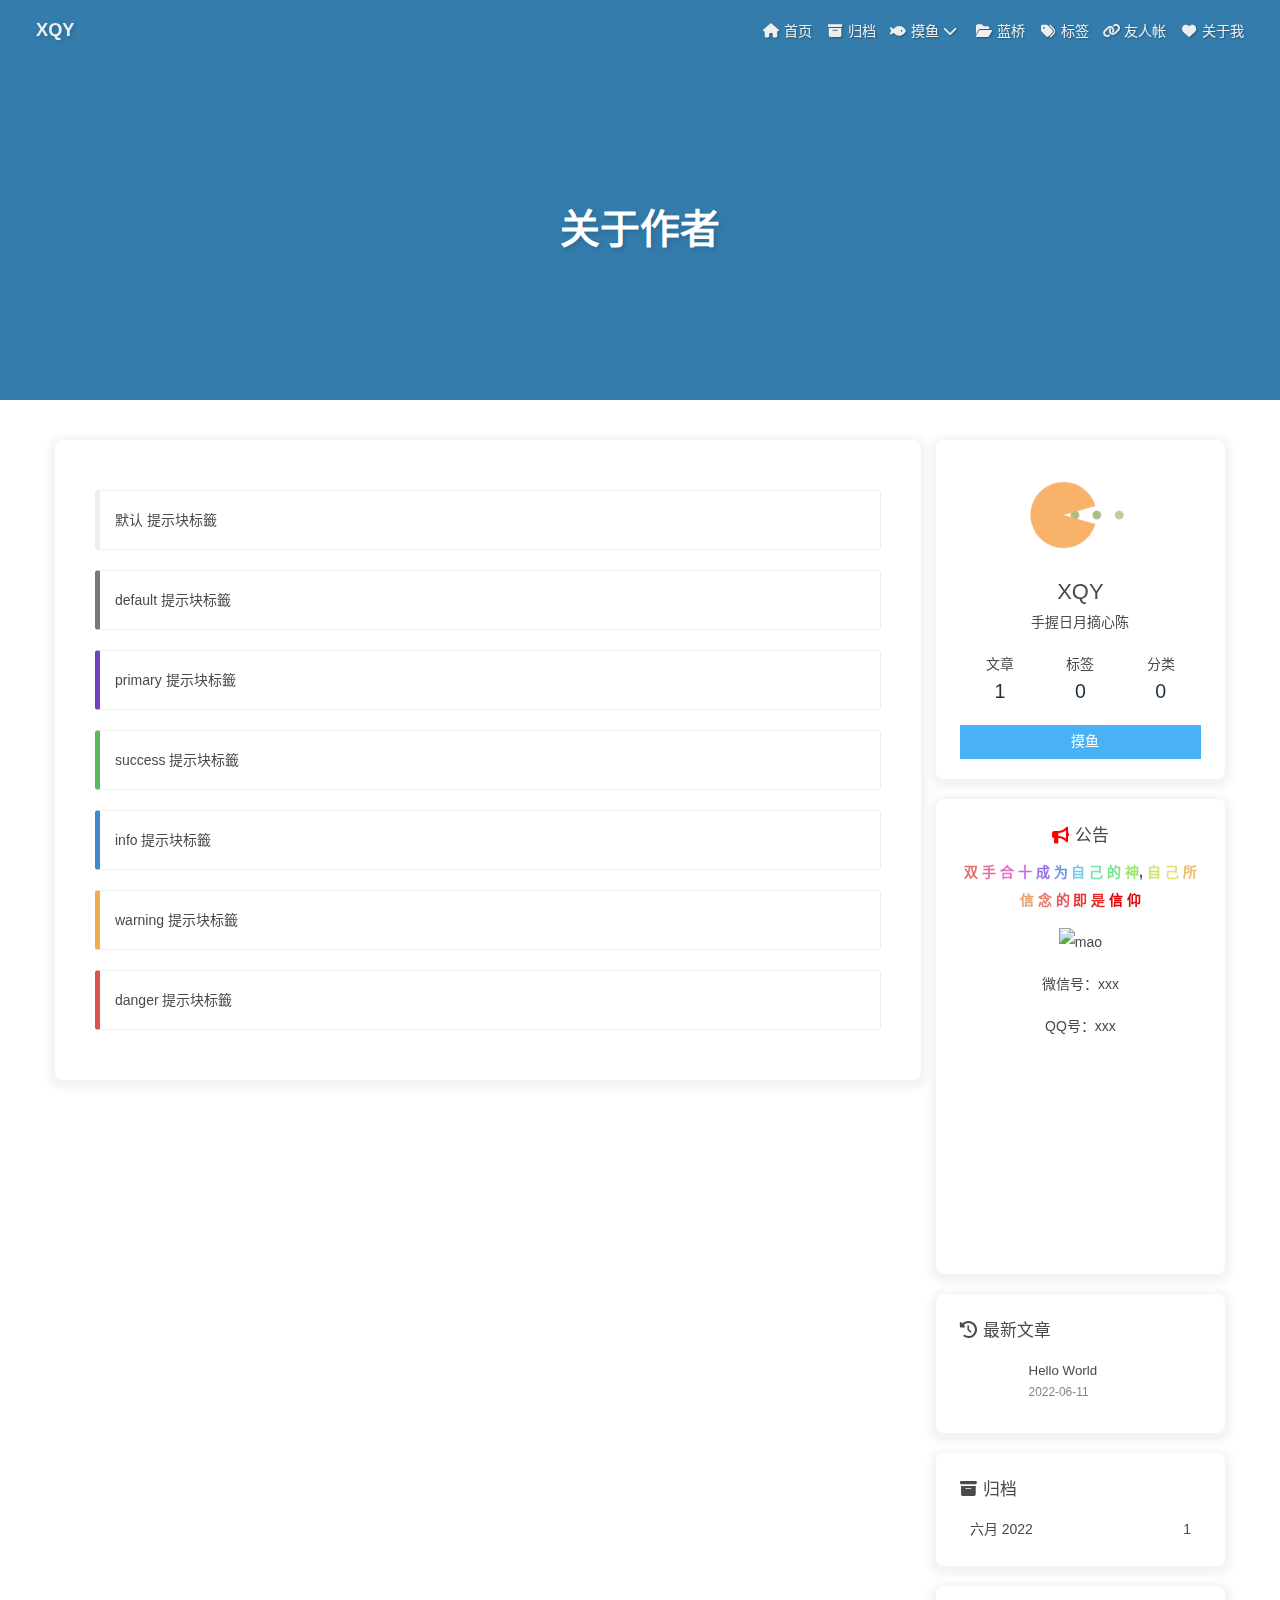
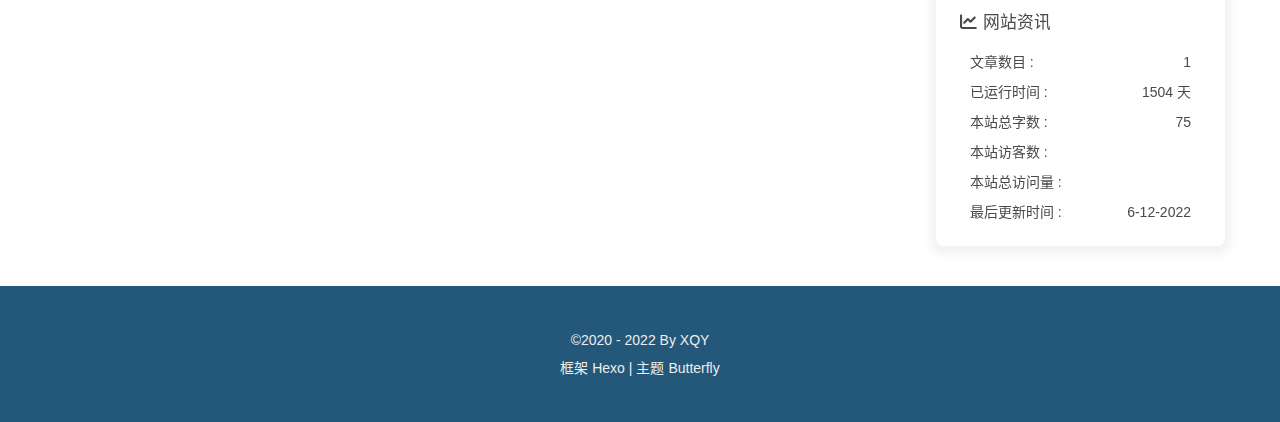
==== about/index.html @ 353a4642 "Site updated: 2022-06-24 10:11:02" ====
<!DOCTYPE html><html lang="zh-CN" data-theme="light"><head><meta charset="UTF-8"><meta http-equiv="X-UA-Compatible" content="IE=edge"><meta name="viewport" content="width=device-width, initial-scale=1.0, maximum-scale=1.0, user-scalable=no"><title>关于作者 | XQY</title><meta name="author" content="XQY"><meta name="copyright" content="XQY"><meta name="format-detection" content="telephone=no"><meta name="theme-color" content="#ffffff"><meta name="description" content="默认 提示块标籤   default 提示块标籤   primary 提示块标籤   success 提示块标籤   info 提示块标籤   warning 提示块标籤   danger 提示块标籤">
<meta property="og:type" content="website">
<meta property="og:title" content="关于作者">
<meta property="og:url" content="http://example.com/about/index.html">
<meta property="og:site_name" content="XQY">
<meta property="og:description" content="默认 提示块标籤   default 提示块标籤   primary 提示块标籤   success 提示块标籤   info 提示块标籤   warning 提示块标籤   danger 提示块标籤">
<meta property="og:locale" content="zh_CN">
<meta property="og:image" content="[data-uri]">
<meta property="article:published_time" content="2022-06-11T10:10:39.000Z">
<meta property="article:modified_time" content="2022-06-12T13:52:58.024Z">
<meta property="article:author" content="XQY">
<meta name="twitter:card" content="summary">
<meta name="twitter:image" content="[data-uri]"><link rel="shortcut icon" href="/img/favicon.png"><link rel="canonical" href="http://example.com/about/"><link rel="preconnect" href="//cdn.jsdelivr.net"/><link rel="preconnect" href="//busuanzi.ibruce.info"/><link rel="stylesheet" href="/css/index.css"><link rel="stylesheet" href="https://cdn.jsdelivr.net/npm/@fortawesome/fontawesome-free@6/css/all.min.css" media="print" onload="this.media='all'"><link rel="stylesheet" href="https://cdn.jsdelivr.net/npm/@fancyapps/ui/dist/fancybox.css" media="print" onload="this.media='all'"><script>const GLOBAL_CONFIG = { 
  root: '/',
  algolia: undefined,
  localSearch: undefined,
  translate: undefined,
  noticeOutdate: undefined,
  highlight: {"plugin":"highlighjs","highlightCopy":true,"highlightLang":true,"highlightHeightLimit":false},
  copy: {
    success: '复制成功',
    error: '复制错误',
    noSupport: '浏览器不支持'
  },
  relativeDate: {
    homepage: false,
    post: false
  },
  runtime: '天',
  date_suffix: {
    just: '刚刚',
    min: '分钟前',
    hour: '小时前',
    day: '天前',
    month: '个月前'
  },
  copyright: undefined,
  lightbox: 'fancybox',
  Snackbar: undefined,
  source: {
    justifiedGallery: {
      js: 'https://cdn.jsdelivr.net/npm/flickr-justified-gallery@2/dist/fjGallery.min.js',
      css: 'https://cdn.jsdelivr.net/npm/flickr-justified-gallery@2/dist/fjGallery.min.css'
    }
  },
  isPhotoFigcaption: false,
  islazyload: false,
  isAnchor: false
}</script><script id="config-diff">var GLOBAL_CONFIG_SITE = {
  title: '关于作者',
  isPost: false,
  isHome: false,
  isHighlightShrink: false,
  isToc: false,
  postUpdate: '2022-06-12 21:52:58'
}</script><noscript><style type="text/css">
  #nav {
    opacity: 1
  }
  .justified-gallery img {
    opacity: 1
  }

  #recent-posts time,
  #post-meta time {
    display: inline !important
  }
</style></noscript><script>(win=>{
    win.saveToLocal = {
      set: function setWithExpiry(key, value, ttl) {
        if (ttl === 0) return
        const now = new Date()
        const expiryDay = ttl * 86400000
        const item = {
          value: value,
          expiry: now.getTime() + expiryDay,
        }
        localStorage.setItem(key, JSON.stringify(item))
      },

      get: function getWithExpiry(key) {
        const itemStr = localStorage.getItem(key)

        if (!itemStr) {
          return undefined
        }
        const item = JSON.parse(itemStr)
        const now = new Date()

        if (now.getTime() > item.expiry) {
          localStorage.removeItem(key)
          return undefined
        }
        return item.value
      }
    }
  
    win.getScript = url => new Promise((resolve, reject) => {
      const script = document.createElement('script')
      script.src = url
      script.async = true
      script.onerror = reject
      script.onload = script.onreadystatechange = function() {
        const loadState = this.readyState
        if (loadState && loadState !== 'loaded' && loadState !== 'complete') return
        script.onload = script.onreadystatechange = null
        resolve()
      }
      document.head.appendChild(script)
    })
  
      win.activateDarkMode = function () {
        document.documentElement.setAttribute('data-theme', 'dark')
        if (document.querySelector('meta[name="theme-color"]') !== null) {
          document.querySelector('meta[name="theme-color"]').setAttribute('content', '#0d0d0d')
        }
      }
      win.activateLightMode = function () {
        document.documentElement.setAttribute('data-theme', 'light')
        if (document.querySelector('meta[name="theme-color"]') !== null) {
          document.querySelector('meta[name="theme-color"]').setAttribute('content', '#ffffff')
        }
      }
      const t = saveToLocal.get('theme')
    
          if (t === 'dark') activateDarkMode()
          else if (t === 'light') activateLightMode()
        
      const asideStatus = saveToLocal.get('aside-status')
      if (asideStatus !== undefined) {
        if (asideStatus === 'hide') {
          document.documentElement.classList.add('hide-aside')
        } else {
          document.documentElement.classList.remove('hide-aside')
        }
      }
    
    const detectApple = () => {
      if(/iPad|iPhone|iPod|Macintosh/.test(navigator.userAgent)){
        document.documentElement.classList.add('apple')
      }
    }
    detectApple()
    })(window)</script><link rel="stylesheet" href="/css/universe.css"><svg aria-hidden="true" style="position:absolute; overflow:hidden; width:0; height:0"><symbol id="icon-sun" viewBox="0 0 1024 1024"><path d="M960 512l-128 128v192h-192l-128 128-128-128H192v-192l-128-128 128-128V192h192l128-128 128 128h192v192z" fill="#FFD878" p-id="8420"></path><path d="M736 512a224 224 0 1 0-448 0 224 224 0 1 0 448 0z" fill="#FFE4A9" p-id="8421"></path><path d="M512 109.248L626.752 224H800v173.248L914.752 512 800 626.752V800h-173.248L512 914.752 397.248 800H224v-173.248L109.248 512 224 397.248V224h173.248L512 109.248M512 64l-128 128H192v192l-128 128 128 128v192h192l128 128 128-128h192v-192l128-128-128-128V192h-192l-128-128z" fill="#4D5152" p-id="8422"></path><path d="M512 320c105.888 0 192 86.112 192 192s-86.112 192-192 192-192-86.112-192-192 86.112-192 192-192m0-32a224 224 0 1 0 0 448 224 224 0 0 0 0-448z" fill="#4D5152" p-id="8423"></path></symbol><symbol id="icon-moon" viewBox="0 0 1024 1024"><path d="M611.370667 167.082667a445.013333 445.013333 0 0 1-38.4 161.834666 477.824 477.824 0 0 1-244.736 244.394667 445.141333 445.141333 0 0 1-161.109334 38.058667 85.077333 85.077333 0 0 0-65.066666 135.722666A462.08 462.08 0 1 0 747.093333 102.058667a85.077333 85.077333 0 0 0-135.722666 65.024z" fill="#FFB531" p-id="11345"></path><path d="M329.728 274.133333l35.157333-35.157333a21.333333 21.333333 0 1 0-30.165333-30.165333l-35.157333 35.157333-35.114667-35.157333a21.333333 21.333333 0 0 0-30.165333 30.165333l35.114666 35.157333-35.114666 35.157334a21.333333 21.333333 0 1 0 30.165333 30.165333l35.114667-35.157333 35.157333 35.157333a21.333333 21.333333 0 1 0 30.165333-30.165333z" fill="#030835" p-id="11346"></path></symbol></svg><meta name="generator" content="Hexo 6.2.0"></head><body><div id="web_bg"></div><div id="sidebar"><div id="menu-mask"></div><div id="sidebar-menus"><div class="avatar-img is-center"><img src="https://i.loli.net/2021/02/24/5O1day2nriDzjSu.png" onerror="onerror=null;src='/img/friend_404.gif'" alt="avatar"/></div><div class="sidebar-site-data site-data is-center"><a href="/archives/"><div class="headline">文章</div><div class="length-num">1</div></a><a href="/tags/"><div class="headline">标签</div><div class="length-num">0</div></a><a href="/categories/"><div class="headline">分类</div><div class="length-num">0</div></a></div><hr/><div class="menus_items"><div class="menus_item"><a class="site-page" href="/"><i class="fa-fw fas fa-home"></i><span> 首页</span></a></div><div class="menus_item"><a class="site-page" href="/archives/"><i class="fa-fw fas fa-archive"></i><span> 归档</span></a></div><div class="menus_item"><a class="site-page group" href="javascript:void(0);"><i class="fa-fw fas fa-fish"></i><span> 摸鱼</span><i class="fas fa-chevron-down"></i></a><ul class="menus_item_child"><li><a class="site-page child" href="/moyu/"><i class="fa-fw fas fa-gamepad"></i><span> 游戏</span></a></li><li><a class="site-page child" href="/tools/"><i class="fa-fw fas fa-tools"></i><span> 工具</span></a></li></ul></div><div class="menus_item"><a class="site-page" href="/lanqiao/"><i class="fa-fw fas fa-folder-open"></i><span> 蓝桥</span></a></div><div class="menus_item"><a class="site-page" href="/tags/"><i class="fa-fw fas fa-tags"></i><span> 标签</span></a></div><div class="menus_item"><a class="site-page" href="/link/"><i class="fa-fw fas fa-link"></i><span> 友人帐</span></a></div><div class="menus_item"><a class="site-page" href="/about/"><i class="fa-fw fas fa-heart"></i><span> 关于我</span></a></div></div></div></div><div class="page" id="body-wrap"><header class="not-home-page" id="page-header"><nav id="nav"><span id="blog_name"><a id="site-name" href="/">XQY</a></span><div id="menus"><div class="menus_items"><div class="menus_item"><a class="site-page" href="/"><i class="fa-fw fas fa-home"></i><span> 首页</span></a></div><div class="menus_item"><a class="site-page" href="/archives/"><i class="fa-fw fas fa-archive"></i><span> 归档</span></a></div><div class="menus_item"><a class="site-page group" href="javascript:void(0);"><i class="fa-fw fas fa-fish"></i><span> 摸鱼</span><i class="fas fa-chevron-down"></i></a><ul class="menus_item_child"><li><a class="site-page child" href="/moyu/"><i class="fa-fw fas fa-gamepad"></i><span> 游戏</span></a></li><li><a class="site-page child" href="/tools/"><i class="fa-fw fas fa-tools"></i><span> 工具</span></a></li></ul></div><div class="menus_item"><a class="site-page" href="/lanqiao/"><i class="fa-fw fas fa-folder-open"></i><span> 蓝桥</span></a></div><div class="menus_item"><a class="site-page" href="/tags/"><i class="fa-fw fas fa-tags"></i><span> 标签</span></a></div><div class="menus_item"><a class="site-page" href="/link/"><i class="fa-fw fas fa-link"></i><span> 友人帐</span></a></div><div class="menus_item"><a class="site-page" href="/about/"><i class="fa-fw fas fa-heart"></i><span> 关于我</span></a></div></div><div id="toggle-menu"><a class="site-page"><i class="fas fa-bars fa-fw"></i></a></div></div></nav><div id="page-site-info"><h1 id="site-title">关于作者</h1></div></header><main class="layout" id="content-inner"><div id="page"><div id="article-container"><div class="note simple"><p>默认 提示块标籤</p>
</div>

<div class="note default simple"><p>default 提示块标籤</p>
</div>

<div class="note primary simple"><p>primary 提示块标籤</p>
</div>

<div class="note success simple"><p>success 提示块标籤</p>
</div>

<div class="note info simple"><p>info 提示块标籤</p>
</div>

<div class="note warning simple"><p>warning 提示块标籤</p>
</div>

<div class="note danger simple"><p>danger 提示块标籤</p>
</div>
</div></div><div class="aside-content" id="aside-content"><div class="card-widget card-info"><div class="is-center"><div class="avatar-img"><img src="https://i.loli.net/2021/02/24/5O1day2nriDzjSu.png" onerror="this.onerror=null;this.src='/img/friend_404.gif'" alt="avatar"/></div><div class="author-info__name">XQY</div><div class="author-info__description">手握日月摘心陈</div></div><div class="card-info-data site-data is-center"><a href="/archives/"><div class="headline">文章</div><div class="length-num">1</div></a><a href="/tags/"><div class="headline">标签</div><div class="length-num">0</div></a><a href="/categories/"><div class="headline">分类</div><div class="length-num">0</div></a></div><a id="card-info-btn" target="_blank" rel="noopener" href="https://haiyong.site/moyu/"><i class="iconfont icon-youxishoubing"></i><span>摸鱼</span></a></div><div class="card-widget card-announcement"><div class="item-headline"><i class="fas fa-bullhorn fa-shake"></i><span>公告</span></div><div class="announcement_content"><b><font color="#e66b6d">双</font> <font color="#e66d98">手</font> <font color="#e66cc6">合</font> <font color="#cc6de6">十</font> <font color="#9770e6">成</font> <font color="#6d93e6">为</font> <font color="#6fcde6">自</font> <font color="#72e6b6">己</font> <font color="#72e689">的</font> <font color="#99e670">神</font>, <font color="#cde670">自</font> <font color="#e6df72">己</font> <font color="#e6c073">所</font> <font color="#e6a271">信</font> <font color="#e6796f">念</font> <font color="#e65454">的</font> <font color="#e63333">即</font> <font color="#e62c2c">是</font> <font color="#e60101">信</font> <font color="#e60101">仰</font></b> <p align="center"><img src="https://img-blog.csdnimg.cn/f7384c88956d4378b72e47548e19c9f8.gif" width="50" alt="mao"></p> <p align="center">微信号：xxx</p> <p align="center">QQ号：xxx</p></div><div class="xpand" style="height:200px;"><canvas class="illo" width="800" height="800" style="max-width: 200px; max-height: 200px; touch-action: none; width: 640px; height: 640px;"></canvas></div><script src="https://fastly.jsdelivr.net/gh/xiaopengand/blogCdn@latest/xzxr/twopeople1.js"></script><script src="https://fastly.jsdelivr.net/gh/xiaopengand/blogCdn@latest/xzxr/zdog.dist.js"></script><script id="rendered-js" src="https://fastly.jsdelivr.net/gh/xiaopengand/blogCdn@latest/xzxr/twopeople.js"></script><style>.card-widget.card-announcement {
margin: 0;
align-items: center;
justify-content: center;
text-align: center;
}
canvas {
display: block;
margin: 0 auto;
cursor: move;
}</style></div><div class="sticky_layout"><div class="card-widget card-recent-post"><div class="item-headline"><i class="fas fa-history"></i><span>最新文章</span></div><div class="aside-list"><div class="aside-list-item"><a class="thumbnail" href="/post/4a17b156.html" title="Hello World"><img src="[data-uri]" onerror="this.onerror=null;this.src='/img/404.jpg'" alt="Hello World"/></a><div class="content"><a class="title" href="/post/4a17b156.html" title="Hello World">Hello World</a><time datetime="2022-06-11T09:49:01.392Z" title="发表于 2022-06-11 17:49:01">2022-06-11</time></div></div></div></div><div class="card-widget card-archives"><div class="item-headline"><i class="fas fa-archive"></i><span>归档</span></div><ul class="card-archive-list"><li class="card-archive-list-item"><a class="card-archive-list-link" href="/archives/2022/06/"><span class="card-archive-list-date">六月 2022</span><span class="card-archive-list-count">1</span></a></li></ul></div><div class="card-widget card-webinfo"><div class="item-headline"><i class="fas fa-chart-line"></i><span>网站资讯</span></div><div class="webinfo"><div class="webinfo-item"><div class="item-name">文章数目 :</div><div class="item-count">1</div></div><div class="webinfo-item"><div class="item-name">已运行时间 :</div><div class="item-count" id="runtimeshow" data-publishDate="2022-06-10T16:00:00.000Z"></div></div><div class="webinfo-item"><div class="item-name">本站总字数 :</div><div class="item-count">75</div></div><div class="webinfo-item"><div class="item-name">本站访客数 :</div><div class="item-count" id="busuanzi_value_site_uv"></div></div><div class="webinfo-item"><div class="item-name">本站总访问量 :</div><div class="item-count" id="busuanzi_value_site_pv"></div></div><div class="webinfo-item"><div class="item-name">最后更新时间 :</div><div class="item-count" id="last-push-date" data-lastPushDate="2022-06-12T13:53:08.185Z"></div></div></div></div></div></div></main><footer id="footer"><div id="footer-wrap"><div class="copyright">&copy;2020 - 2022 By XQY</div><div class="framework-info"><span>框架 </span><a target="_blank" rel="noopener" href="https://hexo.io">Hexo</a><span class="footer-separator">|</span><span>主题 </span><a target="_blank" rel="noopener" href="https://github.com/jerryc127/hexo-theme-butterfly">Butterfly</a></div></div></footer></div><div id="rightside"><div id="rightside-config-hide"><a class="icon-V hidden" onclick="switchNightMode()" title="浅色和深色模式转换"><svg width="25" height="25" viewBox="0 0 1024 1024"><use id="modeicon" xlink:href="#icon-moon"></use></svg></a><button id="hide-aside-btn" type="button" title="单栏和双栏切换"><i class="fas fa-arrows-alt-h"></i></button></div><div id="rightside-config-show"><button id="rightside_config" type="button" title="设置"><i class="fas fa-cog fa-spin"></i></button><button id="go-up" type="button" title="回到顶部"><i class="fas fa-arrow-up"></i></button></div></div><div><script src="/js/utils.js"></script><script src="/js/main.js"></script><script src="https://cdn.jsdelivr.net/npm/@fancyapps/ui/dist/fancybox.umd.js"></script><script src="https://cdn.jsdelivr.net/npm/instant.page@5/instantpage.min.js" type="module"></script><div class="js-pjax"></div><canvas id="universe"></canvas><script defer src="/js/universe.js"></script><script src="/js/sun_moon.js" async></script><canvas class="fireworks" mobile="false"></canvas><script src="https://cdn.jsdelivr.net/npm/butterfly-extsrc@1/dist/fireworks.min.js"></script><script defer="defer" id="fluttering_ribbon" mobile="true" src="https://cdn.jsdelivr.net/npm/butterfly-extsrc@1/dist/canvas-fluttering-ribbon.min.js"></script><script id="canvas_nest" defer="defer" color="0,0,255" opacity="0.7" zIndex="-1" count="99" mobile="false" src="https://cdn.jsdelivr.net/npm/butterfly-extsrc@1/dist/canvas-nest.min.js"></script><script src="https://cdn.jsdelivr.net/npm/butterfly-extsrc@1/dist/activate-power-mode.min.js"></script><script>POWERMODE.colorful = true;
POWERMODE.shake = true;
POWERMODE.mobile = false;
document.body.addEventListener('input', POWERMODE);
</script><script async data-pjax src="//busuanzi.ibruce.info/busuanzi/2.3/busuanzi.pure.mini.js"></script></div></body></html>
---- css/universe.css ----
/* 背景宇宙星光  */
#universe{
  display: block;
  position: fixed;
  margin: 0;
  padding: 0;
  border: 0;
  outline: 0;
  left: 0;
  top: 0;
  width: 100%;
  height: 100%;
  pointer-events: none;
  z-index: -1;
}
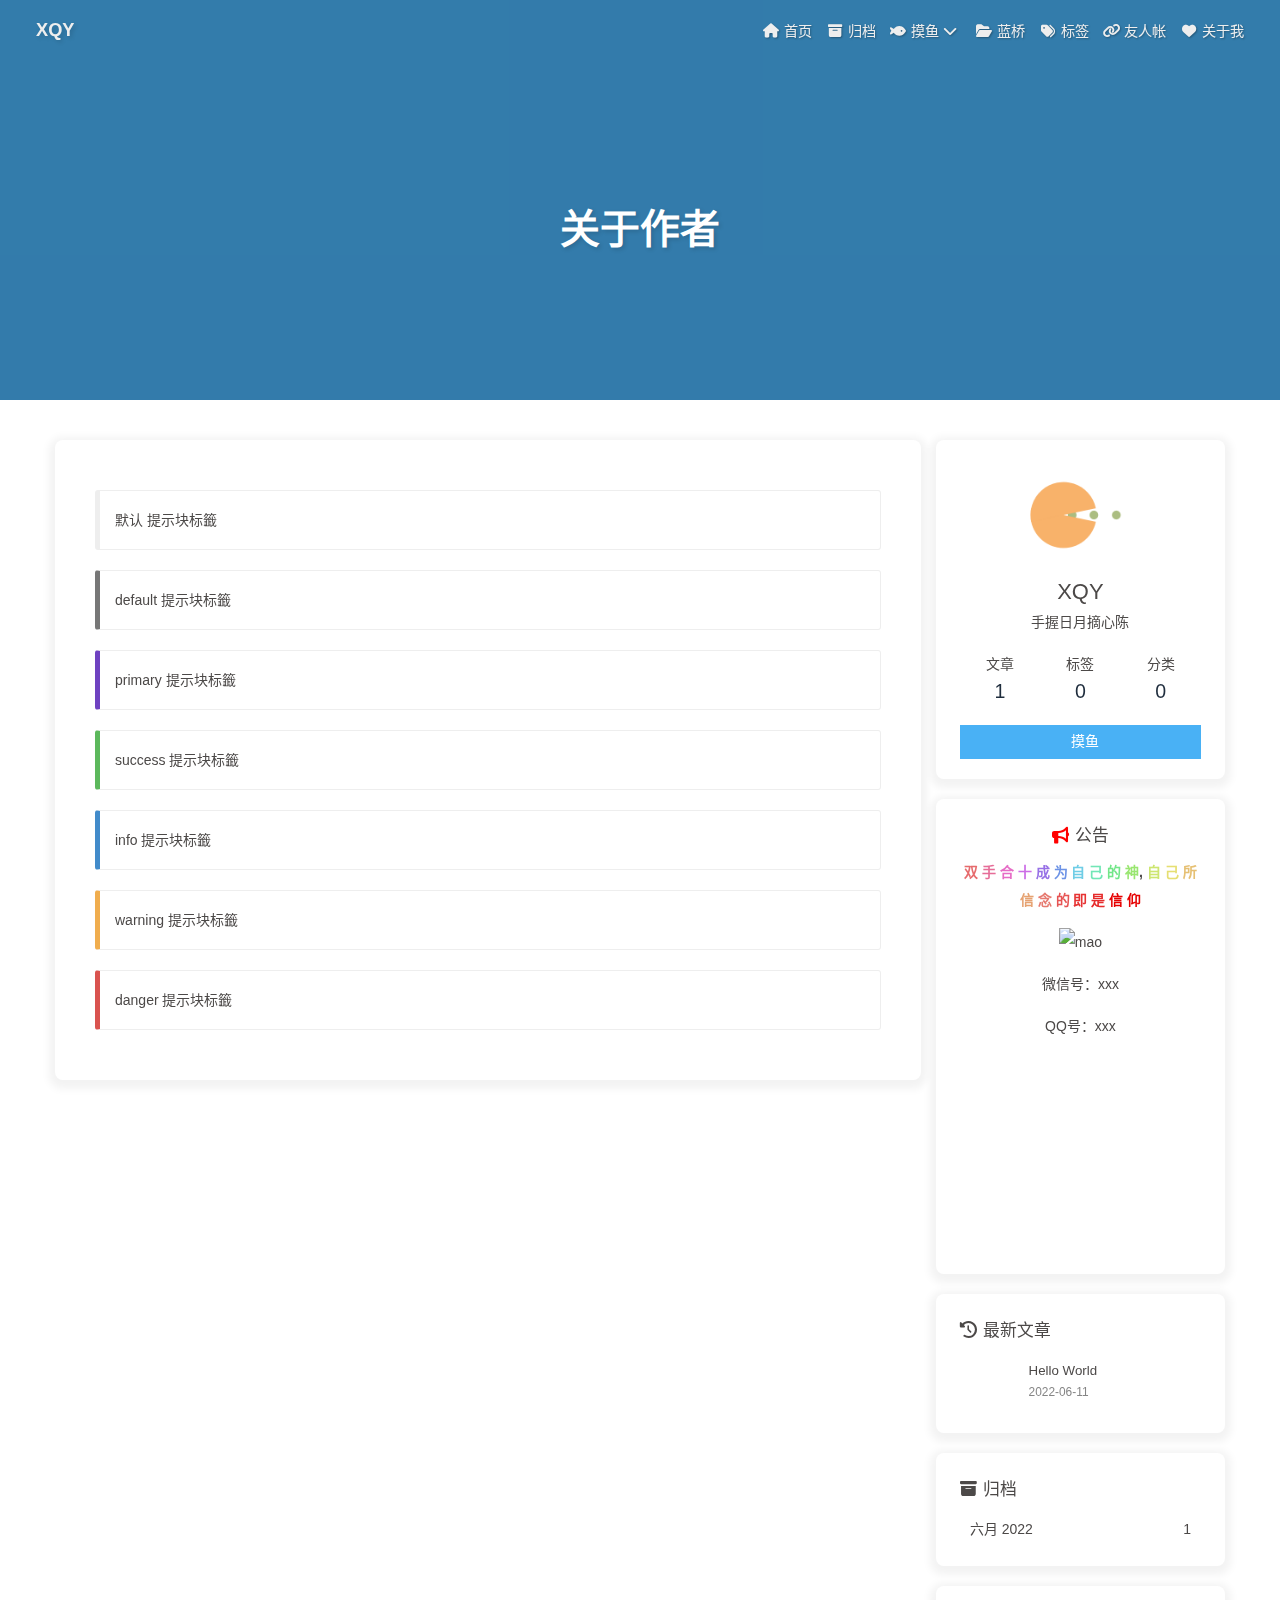
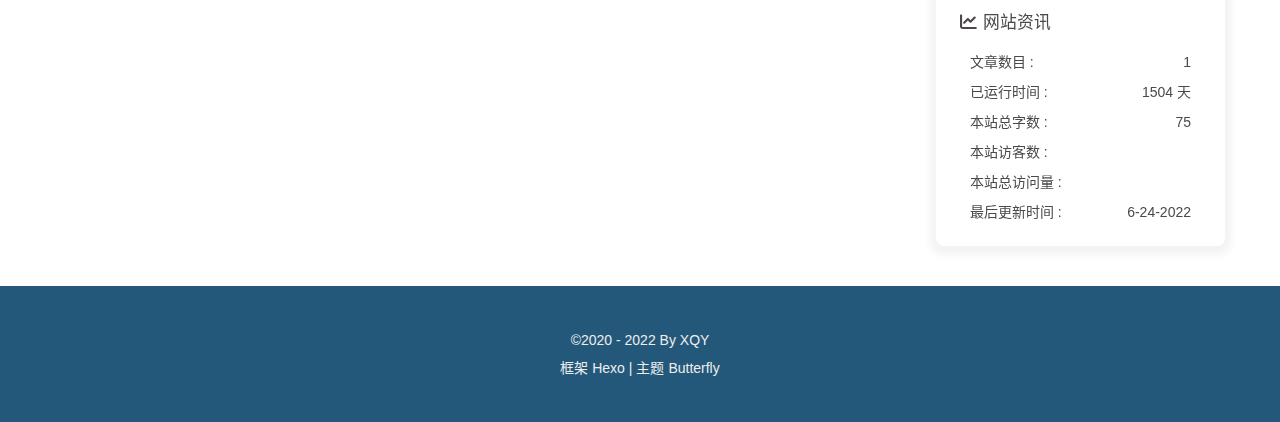
==== commit 4c7c7c07: "Site updated: 2022-06-24 10:14:39" ====
--- a/about/index.html
+++ b/about/index.html
@@ -171,7 +171,7 @@
 display: block;
 margin: 0 auto;
 cursor: move;
-}</style></div><div class="sticky_layout"><div class="card-widget card-recent-post"><div class="item-headline"><i class="fas fa-history"></i><span>最新文章</span></div><div class="aside-list"><div class="aside-list-item"><a class="thumbnail" href="/post/4a17b156.html" title="Hello World"><img src="[data-uri]" onerror="this.onerror=null;this.src='/img/404.jpg'" alt="Hello World"/></a><div class="content"><a class="title" href="/post/4a17b156.html" title="Hello World">Hello World</a><time datetime="2022-06-11T09:49:01.392Z" title="发表于 2022-06-11 17:49:01">2022-06-11</time></div></div></div></div><div class="card-widget card-archives"><div class="item-headline"><i class="fas fa-archive"></i><span>归档</span></div><ul class="card-archive-list"><li class="card-archive-list-item"><a class="card-archive-list-link" href="/archives/2022/06/"><span class="card-archive-list-date">六月 2022</span><span class="card-archive-list-count">1</span></a></li></ul></div><div class="card-widget card-webinfo"><div class="item-headline"><i class="fas fa-chart-line"></i><span>网站资讯</span></div><div class="webinfo"><div class="webinfo-item"><div class="item-name">文章数目 :</div><div class="item-count">1</div></div><div class="webinfo-item"><div class="item-name">已运行时间 :</div><div class="item-count" id="runtimeshow" data-publishDate="2022-06-10T16:00:00.000Z"></div></div><div class="webinfo-item"><div class="item-name">本站总字数 :</div><div class="item-count">75</div></div><div class="webinfo-item"><div class="item-name">本站访客数 :</div><div class="item-count" id="busuanzi_value_site_uv"></div></div><div class="webinfo-item"><div class="item-name">本站总访问量 :</div><div class="item-count" id="busuanzi_value_site_pv"></div></div><div class="webinfo-item"><div class="item-name">最后更新时间 :</div><div class="item-count" id="last-push-date" data-lastPushDate="2022-06-12T13:53:08.185Z"></div></div></div></div></div></div></main><footer id="footer"><div id="footer-wrap"><div class="copyright">&copy;2020 - 2022 By XQY</div><div class="framework-info"><span>框架 </span><a target="_blank" rel="noopener" href="https://hexo.io">Hexo</a><span class="footer-separator">|</span><span>主题 </span><a target="_blank" rel="noopener" href="https://github.com/jerryc127/hexo-theme-butterfly">Butterfly</a></div></div></footer></div><div id="rightside"><div id="rightside-config-hide"><a class="icon-V hidden" onclick="switchNightMode()" title="浅色和深色模式转换"><svg width="25" height="25" viewBox="0 0 1024 1024"><use id="modeicon" xlink:href="#icon-moon"></use></svg></a><button id="hide-aside-btn" type="button" title="单栏和双栏切换"><i class="fas fa-arrows-alt-h"></i></button></div><div id="rightside-config-show"><button id="rightside_config" type="button" title="设置"><i class="fas fa-cog fa-spin"></i></button><button id="go-up" type="button" title="回到顶部"><i class="fas fa-arrow-up"></i></button></div></div><div><script src="/js/utils.js"></script><script src="/js/main.js"></script><script src="https://cdn.jsdelivr.net/npm/@fancyapps/ui/dist/fancybox.umd.js"></script><script src="https://cdn.jsdelivr.net/npm/instant.page@5/instantpage.min.js" type="module"></script><div class="js-pjax"></div><canvas id="universe"></canvas><script defer src="/js/universe.js"></script><script src="/js/sun_moon.js" async></script><canvas class="fireworks" mobile="false"></canvas><script src="https://cdn.jsdelivr.net/npm/butterfly-extsrc@1/dist/fireworks.min.js"></script><script defer="defer" id="fluttering_ribbon" mobile="true" src="https://cdn.jsdelivr.net/npm/butterfly-extsrc@1/dist/canvas-fluttering-ribbon.min.js"></script><script id="canvas_nest" defer="defer" color="0,0,255" opacity="0.7" zIndex="-1" count="99" mobile="false" src="https://cdn.jsdelivr.net/npm/butterfly-extsrc@1/dist/canvas-nest.min.js"></script><script src="https://cdn.jsdelivr.net/npm/butterfly-extsrc@1/dist/activate-power-mode.min.js"></script><script>POWERMODE.colorful = true;
+}</style></div><div class="sticky_layout"><div class="card-widget card-recent-post"><div class="item-headline"><i class="fas fa-history"></i><span>最新文章</span></div><div class="aside-list"><div class="aside-list-item"><a class="thumbnail" href="/post/4a17b156.html" title="Hello World"><img src="[data-uri]" onerror="this.onerror=null;this.src='/img/404.jpg'" alt="Hello World"/></a><div class="content"><a class="title" href="/post/4a17b156.html" title="Hello World">Hello World</a><time datetime="2022-06-11T09:49:01.392Z" title="发表于 2022-06-11 17:49:01">2022-06-11</time></div></div></div></div><div class="card-widget card-archives"><div class="item-headline"><i class="fas fa-archive"></i><span>归档</span></div><ul class="card-archive-list"><li class="card-archive-list-item"><a class="card-archive-list-link" href="/archives/2022/06/"><span class="card-archive-list-date">六月 2022</span><span class="card-archive-list-count">1</span></a></li></ul></div><div class="card-widget card-webinfo"><div class="item-headline"><i class="fas fa-chart-line"></i><span>网站资讯</span></div><div class="webinfo"><div class="webinfo-item"><div class="item-name">文章数目 :</div><div class="item-count">1</div></div><div class="webinfo-item"><div class="item-name">已运行时间 :</div><div class="item-count" id="runtimeshow" data-publishDate="2022-06-10T16:00:00.000Z"></div></div><div class="webinfo-item"><div class="item-name">本站总字数 :</div><div class="item-count">75</div></div><div class="webinfo-item"><div class="item-name">本站访客数 :</div><div class="item-count" id="busuanzi_value_site_uv"></div></div><div class="webinfo-item"><div class="item-name">本站总访问量 :</div><div class="item-count" id="busuanzi_value_site_pv"></div></div><div class="webinfo-item"><div class="item-name">最后更新时间 :</div><div class="item-count" id="last-push-date" data-lastPushDate="2022-06-24T02:12:08.261Z"></div></div></div></div></div></div></main><footer id="footer"><div id="footer-wrap"><div class="copyright">&copy;2020 - 2022 By XQY</div><div class="framework-info"><span>框架 </span><a target="_blank" rel="noopener" href="https://hexo.io">Hexo</a><span class="footer-separator">|</span><span>主题 </span><a target="_blank" rel="noopener" href="https://github.com/jerryc127/hexo-theme-butterfly">Butterfly</a></div></div></footer></div><div id="rightside"><div id="rightside-config-hide"><a class="icon-V hidden" onclick="switchNightMode()" title="浅色和深色模式转换"><svg width="25" height="25" viewBox="0 0 1024 1024"><use id="modeicon" xlink:href="#icon-moon"></use></svg></a><button id="hide-aside-btn" type="button" title="单栏和双栏切换"><i class="fas fa-arrows-alt-h"></i></button></div><div id="rightside-config-show"><button id="rightside_config" type="button" title="设置"><i class="fas fa-cog fa-spin"></i></button><button id="go-up" type="button" title="回到顶部"><i class="fas fa-arrow-up"></i></button></div></div><div><script src="/js/utils.js"></script><script src="/js/main.js"></script><script src="https://cdn.jsdelivr.net/npm/@fancyapps/ui/dist/fancybox.umd.js"></script><script src="https://cdn.jsdelivr.net/npm/instant.page@5/instantpage.min.js" type="module"></script><div class="js-pjax"></div><canvas id="universe"></canvas><script defer src="/js/universe.js"></script><script src="/js/sun_moon.js" async></script><canvas class="fireworks" mobile="false"></canvas><script src="https://cdn.jsdelivr.net/npm/butterfly-extsrc@1/dist/fireworks.min.js"></script><script defer="defer" id="fluttering_ribbon" mobile="true" src="https://cdn.jsdelivr.net/npm/butterfly-extsrc@1/dist/canvas-fluttering-ribbon.min.js"></script><script id="canvas_nest" defer="defer" color="0,0,255" opacity="0.7" zIndex="-1" count="99" mobile="false" src="https://cdn.jsdelivr.net/npm/butterfly-extsrc@1/dist/canvas-nest.min.js"></script><script src="https://cdn.jsdelivr.net/npm/butterfly-extsrc@1/dist/activate-power-mode.min.js"></script><script>POWERMODE.colorful = true;
 POWERMODE.shake = true;
 POWERMODE.mobile = false;
 document.body.addEventListener('input', POWERMODE);
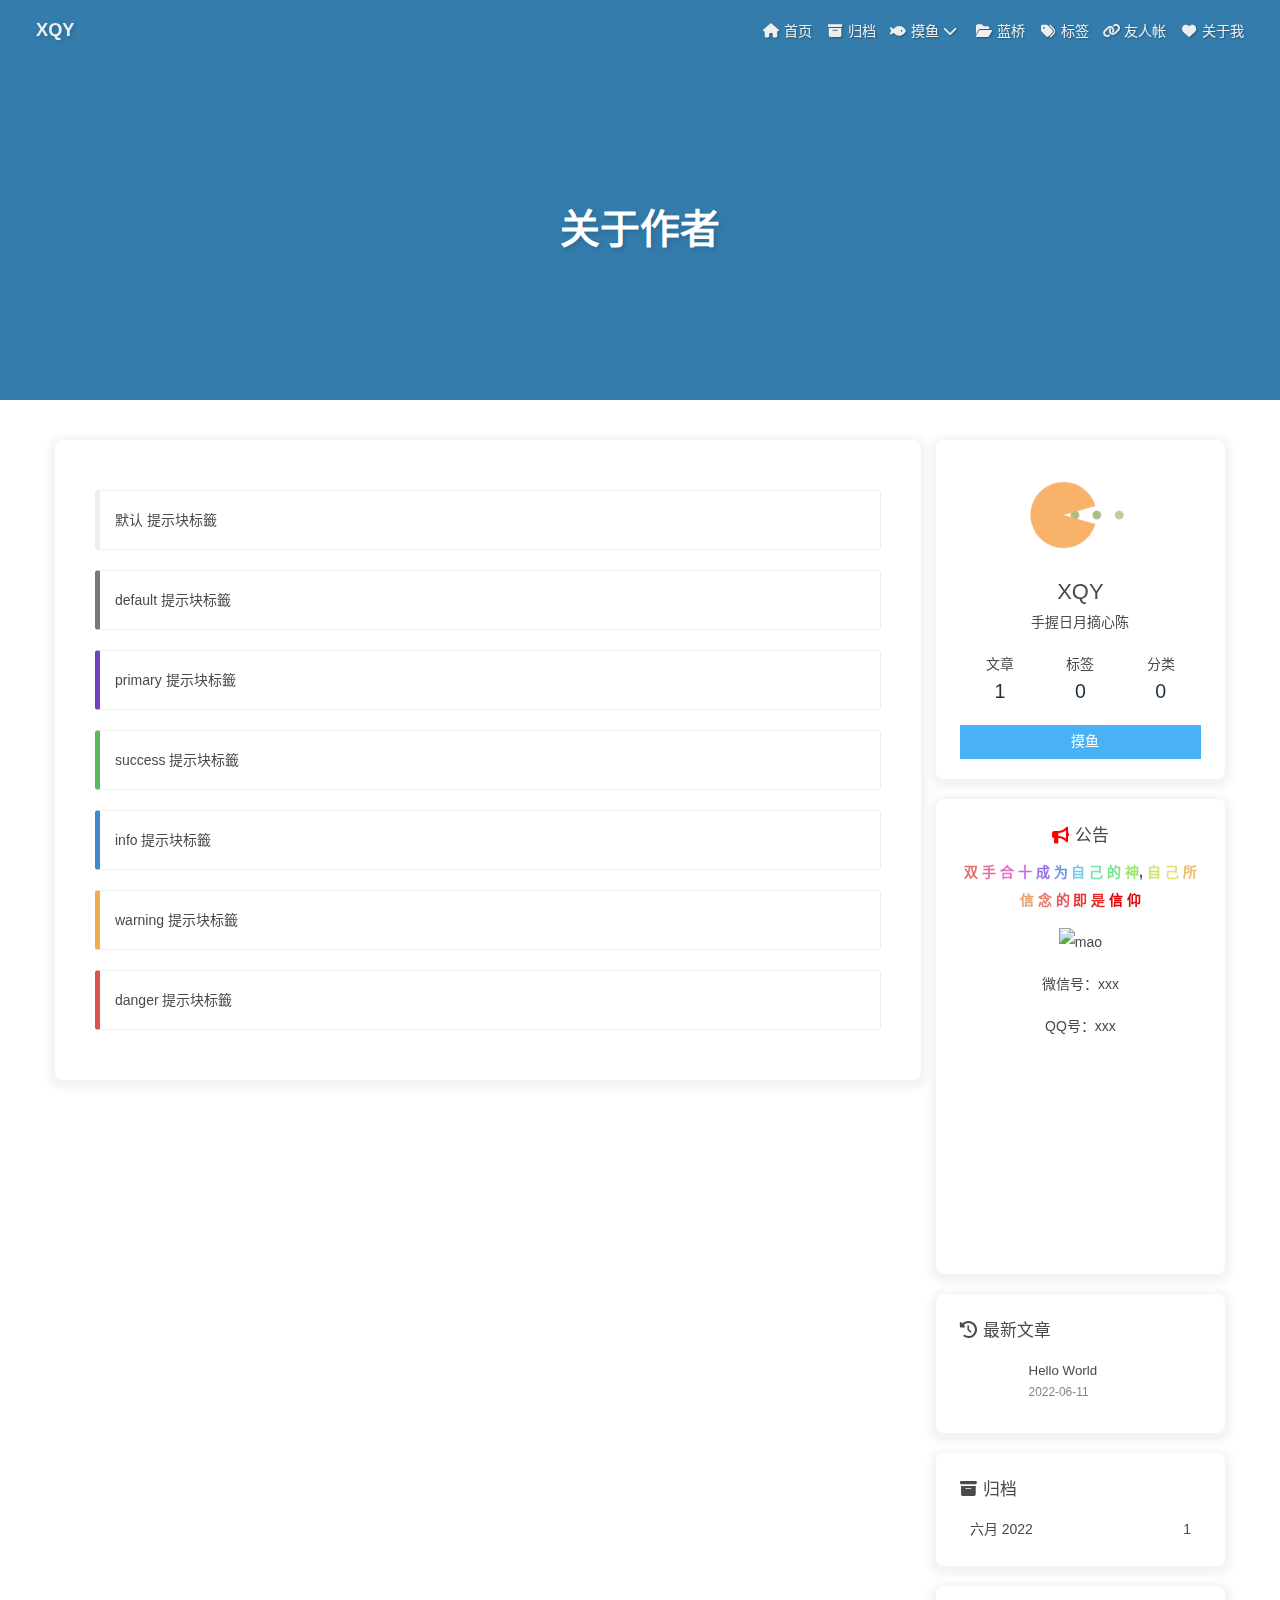
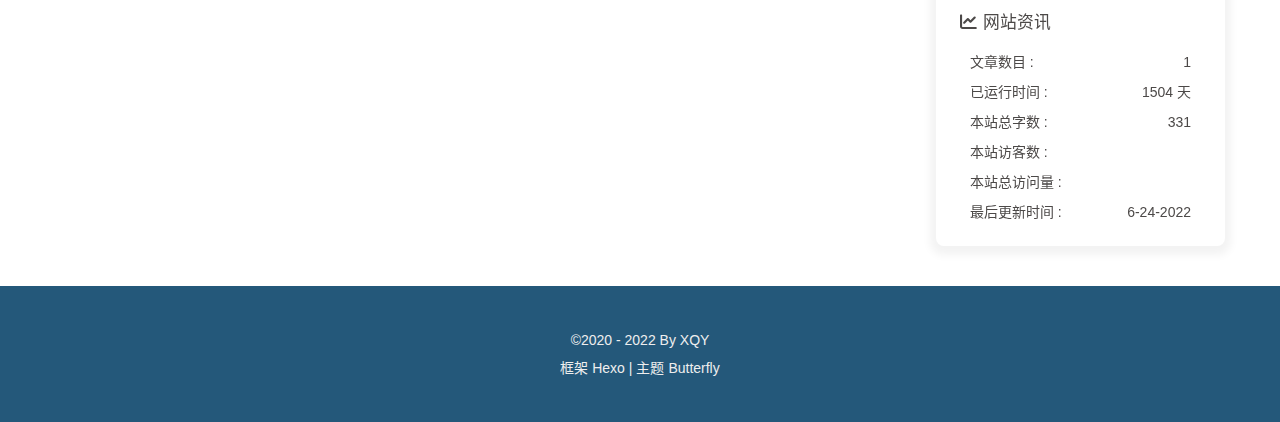
==== commit cfe4fc46: "Site updated: 2022-06-24 10:46:32" ====
--- a/about/index.html
+++ b/about/index.html
@@ -171,7 +171,7 @@
 display: block;
 margin: 0 auto;
 cursor: move;
-}</style></div><div class="sticky_layout"><div class="card-widget card-recent-post"><div class="item-headline"><i class="fas fa-history"></i><span>最新文章</span></div><div class="aside-list"><div class="aside-list-item"><a class="thumbnail" href="/post/4a17b156.html" title="Hello World"><img src="[data-uri]" onerror="this.onerror=null;this.src='/img/404.jpg'" alt="Hello World"/></a><div class="content"><a class="title" href="/post/4a17b156.html" title="Hello World">Hello World</a><time datetime="2022-06-11T09:49:01.392Z" title="发表于 2022-06-11 17:49:01">2022-06-11</time></div></div></div></div><div class="card-widget card-archives"><div class="item-headline"><i class="fas fa-archive"></i><span>归档</span></div><ul class="card-archive-list"><li class="card-archive-list-item"><a class="card-archive-list-link" href="/archives/2022/06/"><span class="card-archive-list-date">六月 2022</span><span class="card-archive-list-count">1</span></a></li></ul></div><div class="card-widget card-webinfo"><div class="item-headline"><i class="fas fa-chart-line"></i><span>网站资讯</span></div><div class="webinfo"><div class="webinfo-item"><div class="item-name">文章数目 :</div><div class="item-count">1</div></div><div class="webinfo-item"><div class="item-name">已运行时间 :</div><div class="item-count" id="runtimeshow" data-publishDate="2022-06-10T16:00:00.000Z"></div></div><div class="webinfo-item"><div class="item-name">本站总字数 :</div><div class="item-count">75</div></div><div class="webinfo-item"><div class="item-name">本站访客数 :</div><div class="item-count" id="busuanzi_value_site_uv"></div></div><div class="webinfo-item"><div class="item-name">本站总访问量 :</div><div class="item-count" id="busuanzi_value_site_pv"></div></div><div class="webinfo-item"><div class="item-name">最后更新时间 :</div><div class="item-count" id="last-push-date" data-lastPushDate="2022-06-24T02:12:08.261Z"></div></div></div></div></div></div></main><footer id="footer"><div id="footer-wrap"><div class="copyright">&copy;2020 - 2022 By XQY</div><div class="framework-info"><span>框架 </span><a target="_blank" rel="noopener" href="https://hexo.io">Hexo</a><span class="footer-separator">|</span><span>主题 </span><a target="_blank" rel="noopener" href="https://github.com/jerryc127/hexo-theme-butterfly">Butterfly</a></div></div></footer></div><div id="rightside"><div id="rightside-config-hide"><a class="icon-V hidden" onclick="switchNightMode()" title="浅色和深色模式转换"><svg width="25" height="25" viewBox="0 0 1024 1024"><use id="modeicon" xlink:href="#icon-moon"></use></svg></a><button id="hide-aside-btn" type="button" title="单栏和双栏切换"><i class="fas fa-arrows-alt-h"></i></button></div><div id="rightside-config-show"><button id="rightside_config" type="button" title="设置"><i class="fas fa-cog fa-spin"></i></button><button id="go-up" type="button" title="回到顶部"><i class="fas fa-arrow-up"></i></button></div></div><div><script src="/js/utils.js"></script><script src="/js/main.js"></script><script src="https://cdn.jsdelivr.net/npm/@fancyapps/ui/dist/fancybox.umd.js"></script><script src="https://cdn.jsdelivr.net/npm/instant.page@5/instantpage.min.js" type="module"></script><div class="js-pjax"></div><canvas id="universe"></canvas><script defer src="/js/universe.js"></script><script src="/js/sun_moon.js" async></script><canvas class="fireworks" mobile="false"></canvas><script src="https://cdn.jsdelivr.net/npm/butterfly-extsrc@1/dist/fireworks.min.js"></script><script defer="defer" id="fluttering_ribbon" mobile="true" src="https://cdn.jsdelivr.net/npm/butterfly-extsrc@1/dist/canvas-fluttering-ribbon.min.js"></script><script id="canvas_nest" defer="defer" color="0,0,255" opacity="0.7" zIndex="-1" count="99" mobile="false" src="https://cdn.jsdelivr.net/npm/butterfly-extsrc@1/dist/canvas-nest.min.js"></script><script src="https://cdn.jsdelivr.net/npm/butterfly-extsrc@1/dist/activate-power-mode.min.js"></script><script>POWERMODE.colorful = true;
+}</style></div><div class="sticky_layout"><div class="card-widget card-recent-post"><div class="item-headline"><i class="fas fa-history"></i><span>最新文章</span></div><div class="aside-list"><div class="aside-list-item"><a class="thumbnail" href="/post/4a17b156.html" title="Hello World"><img src="[data-uri]" onerror="this.onerror=null;this.src='/img/404.jpg'" alt="Hello World"/></a><div class="content"><a class="title" href="/post/4a17b156.html" title="Hello World">Hello World</a><time datetime="2022-06-11T09:49:01.392Z" title="发表于 2022-06-11 17:49:01">2022-06-11</time></div></div></div></div><div class="card-widget card-archives"><div class="item-headline"><i class="fas fa-archive"></i><span>归档</span></div><ul class="card-archive-list"><li class="card-archive-list-item"><a class="card-archive-list-link" href="/archives/2022/06/"><span class="card-archive-list-date">六月 2022</span><span class="card-archive-list-count">1</span></a></li></ul></div><div class="card-widget card-webinfo"><div class="item-headline"><i class="fas fa-chart-line"></i><span>网站资讯</span></div><div class="webinfo"><div class="webinfo-item"><div class="item-name">文章数目 :</div><div class="item-count">1</div></div><div class="webinfo-item"><div class="item-name">已运行时间 :</div><div class="item-count" id="runtimeshow" data-publishDate="2022-06-10T16:00:00.000Z"></div></div><div class="webinfo-item"><div class="item-name">本站总字数 :</div><div class="item-count">331</div></div><div class="webinfo-item"><div class="item-name">本站访客数 :</div><div class="item-count" id="busuanzi_value_site_uv"></div></div><div class="webinfo-item"><div class="item-name">本站总访问量 :</div><div class="item-count" id="busuanzi_value_site_pv"></div></div><div class="webinfo-item"><div class="item-name">最后更新时间 :</div><div class="item-count" id="last-push-date" data-lastPushDate="2022-06-24T02:46:30.532Z"></div></div></div></div></div></div></main><footer id="footer"><div id="footer-wrap"><div class="copyright">&copy;2020 - 2022 By XQY</div><div class="framework-info"><span>框架 </span><a target="_blank" rel="noopener" href="https://hexo.io">Hexo</a><span class="footer-separator">|</span><span>主题 </span><a target="_blank" rel="noopener" href="https://github.com/jerryc127/hexo-theme-butterfly">Butterfly</a></div></div></footer></div><div id="rightside"><div id="rightside-config-hide"><a class="icon-V hidden" onclick="switchNightMode()" title="浅色和深色模式转换"><svg width="25" height="25" viewBox="0 0 1024 1024"><use id="modeicon" xlink:href="#icon-moon"></use></svg></a><button id="hide-aside-btn" type="button" title="单栏和双栏切换"><i class="fas fa-arrows-alt-h"></i></button></div><div id="rightside-config-show"><button id="rightside_config" type="button" title="设置"><i class="fas fa-cog fa-spin"></i></button><button id="go-up" type="button" title="回到顶部"><i class="fas fa-arrow-up"></i></button></div></div><div><script src="/js/utils.js"></script><script src="/js/main.js"></script><script src="https://cdn.jsdelivr.net/npm/@fancyapps/ui/dist/fancybox.umd.js"></script><script src="https://cdn.jsdelivr.net/npm/instant.page@5/instantpage.min.js" type="module"></script><div class="js-pjax"></div><canvas id="universe"></canvas><script defer src="/js/universe.js"></script><script src="/js/sun_moon.js" async></script><canvas class="fireworks" mobile="false"></canvas><script src="https://cdn.jsdelivr.net/npm/butterfly-extsrc@1/dist/fireworks.min.js"></script><script defer="defer" id="fluttering_ribbon" mobile="true" src="https://cdn.jsdelivr.net/npm/butterfly-extsrc@1/dist/canvas-fluttering-ribbon.min.js"></script><script id="canvas_nest" defer="defer" color="0,0,255" opacity="0.7" zIndex="-1" count="99" mobile="false" src="https://cdn.jsdelivr.net/npm/butterfly-extsrc@1/dist/canvas-nest.min.js"></script><script src="https://cdn.jsdelivr.net/npm/butterfly-extsrc@1/dist/activate-power-mode.min.js"></script><script>POWERMODE.colorful = true;
 POWERMODE.shake = true;
 POWERMODE.mobile = false;
 document.body.addEventListener('input', POWERMODE);
